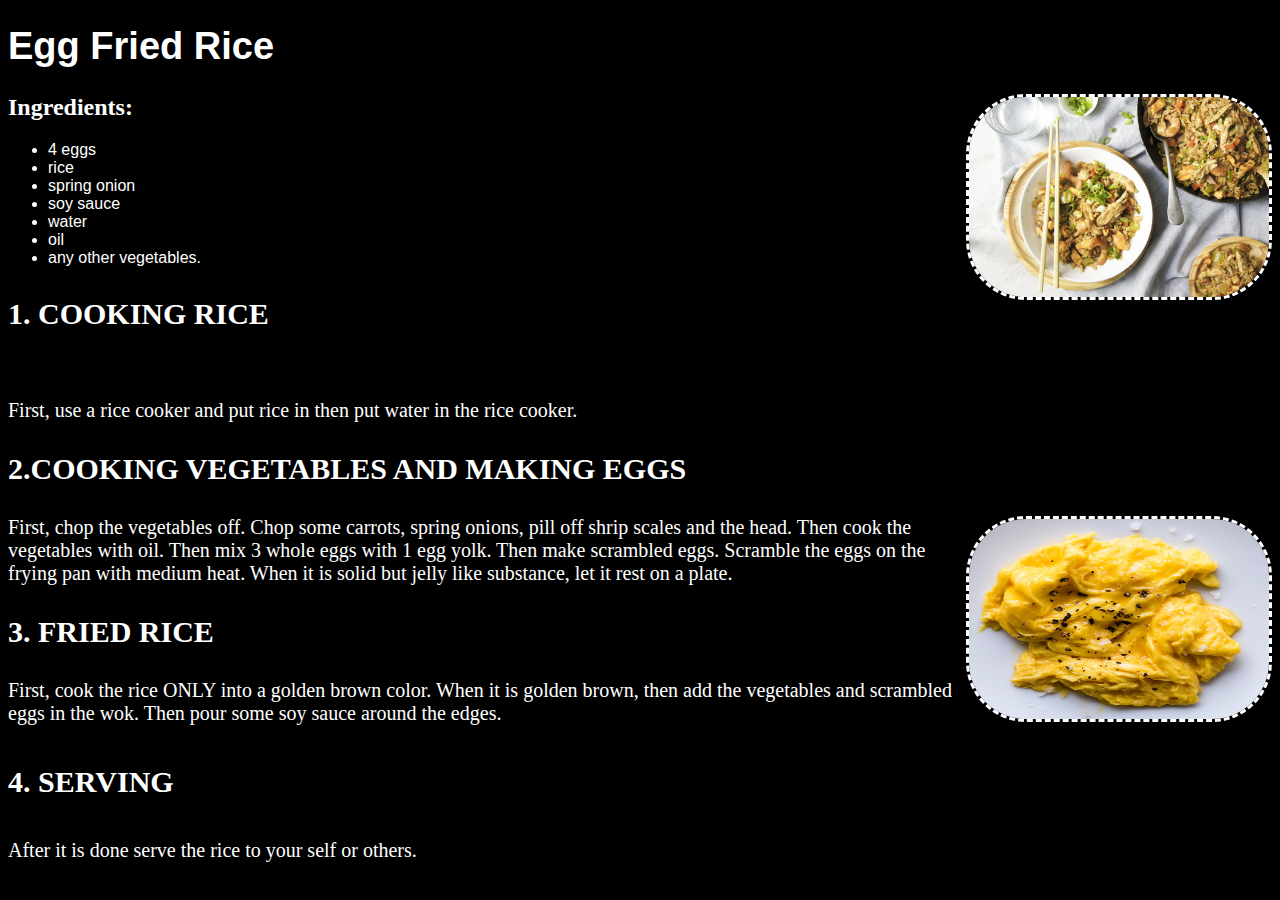
==== index.html @ 42e0ab94 "MY WEBSITE" ====
<!DOCTYPE html>
<html>
<head>
    <link rel="stylesheet" href="style.css">
    
    <title>My Website</title>
</head>
<body>
    <h1>Egg Fried Rice</h1>
    <img src="fried_rice.jpg">
    <h2> Ingredients:</h2>
    <ul>
    <li> 4 eggs</li>
    <li>rice</li>
    <li>spring onion</li>
    <li>soy sauce</li>
    <li>water</li>
    <li>oil</li>
    <li>any other vegetables.</li>
    </ul>
    <h3>1. COOKING RICE</h3>
    y<p>First, use a rice cooker and put rice in then put water in the rice cooker.
    </p>
    <h3>2.COOKING VEGETABLES AND MAKING EGGS</h3>
    <img src="scramble.webp"><p>First, chop the vegetables off. 
        Chop some carrots, spring onions, pill off shrip scales and the head.
        Then cook the vegetables with oil. Then mix 3 whole eggs with 1 egg yolk. Then make scrambled eggs.
    Scramble the eggs on the frying pan with medium heat. When it is solid but jelly like substance, let it rest on a plate.
    </p>
    <h3>3. FRIED RICE</h3>
    <p> First, cook the rice ONLY into a golden brown color. When it is golden brown, then add the vegetables and scrambled eggs in the wok. Then pour some soy sauce around the edges. </p>
    <h4>4. SERVING</h4>
    <p>After it is done serve the rice to your self or others.</p>
</body>
</html>
---- style.css ----
body {
    background: black;
  }

p {
    text-align: left;
    color: white;
    font-size: 20px;
    font-family:inherit;
}

h1 {
    color: white;
    font-size: 38px;
    font-family:'Lucida Sans', 'Lucida Sans Regular', 'Lucida Grande', 'Lucida Sans Unicode', Geneva, Verdana, sans-serif;
}
img {
    height:200px;
    width:300px;
    float: right;
    border-color: white;
    border-style:dashed;
    border-radius: 60px;
}
h2 {
    color: white;
    font-family: cursive;
}
h3 { 
    color:white;
    font-size: 30px;
}
h4 {
    color:white;
    font-size:30px;
}

li{
    color:white;
    font-family:sans-serif;
}
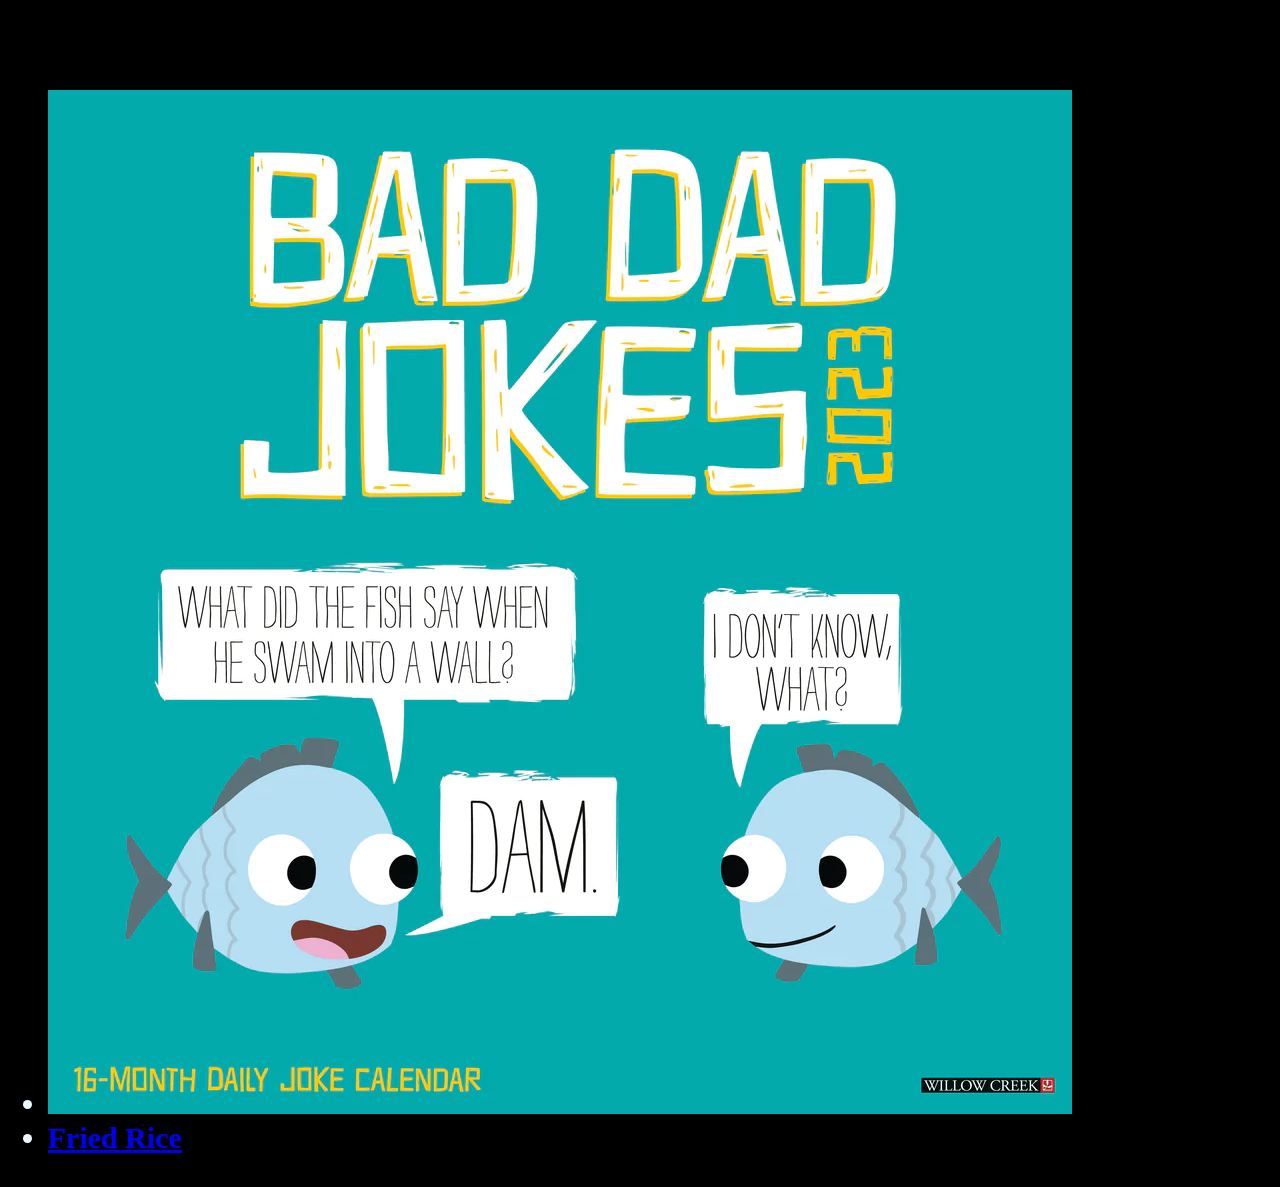
==== commit 73d4396b: "Add files via upload" ====
--- a/index.html
+++ b/index.html
@@ -1,35 +1,17 @@
 <!DOCTYPE html>
 <html>
 <head>
-    <link rel="stylesheet" href="style.css">
+    <link rel="stylesheet" href="Chatgpt_style.css">
     
-    <title>My Website</title>
+    <title>homepage</title>
 </head>
 <body>
-    <h1>Egg Fried Rice</h1>
-    <img src="fried_rice.jpg">
-    <h2> Ingredients:</h2>
+<h1>
+    There are some ways to learn dad jokes but the best learning programme is here.
     <ul>
-    <li> 4 eggs</li>
-    <li>rice</li>
-    <li>spring onion</li>
-    <li>soy sauce</li>
-    <li>water</li>
-    <li>oil</li>
-    <li>any other vegetables.</li>
+        <li>
+            <a href="posts/chat_gpt.html"> <img class="top-img" src="pics/number2.webp" alt="The chat gpt"></a> 
+        </li>
+        <li><a href="posts/friedrice.html">Fried Rice</a></li>
     </ul>
-    <h3>1. COOKING RICE</h3>
-    y<p>First, use a rice cooker and put rice in then put water in the rice cooker.
-    </p>
-    <h3>2.COOKING VEGETABLES AND MAKING EGGS</h3>
-    <img src="scramble.webp"><p>First, chop the vegetables off. 
-        Chop some carrots, spring onions, pill off shrip scales and the head.
-        Then cook the vegetables with oil. Then mix 3 whole eggs with 1 egg yolk. Then make scrambled eggs.
-    Scramble the eggs on the frying pan with medium heat. When it is solid but jelly like substance, let it rest on a plate.
-    </p>
-    <h3>3. FRIED RICE</h3>
-    <p> First, cook the rice ONLY into a golden brown color. When it is golden brown, then add the vegetables and scrambled eggs in the wok. Then pour some soy sauce around the edges. </p>
-    <h4>4. SERVING</h4>
-    <p>After it is done serve the rice to your self or others.</p>
-</body>
-</html>+</h1>--- a/Chatgpt_style.css
+++ b/Chatgpt_style.css
@@ -0,0 +1,13 @@
+li {
+    font-size:30px;
+    color:aliceblue;
+}
+body {
+    background: black;
+  }
+  .top-img{
+    Size:20px;
+  }
+  img {
+    size:20px;
+  }